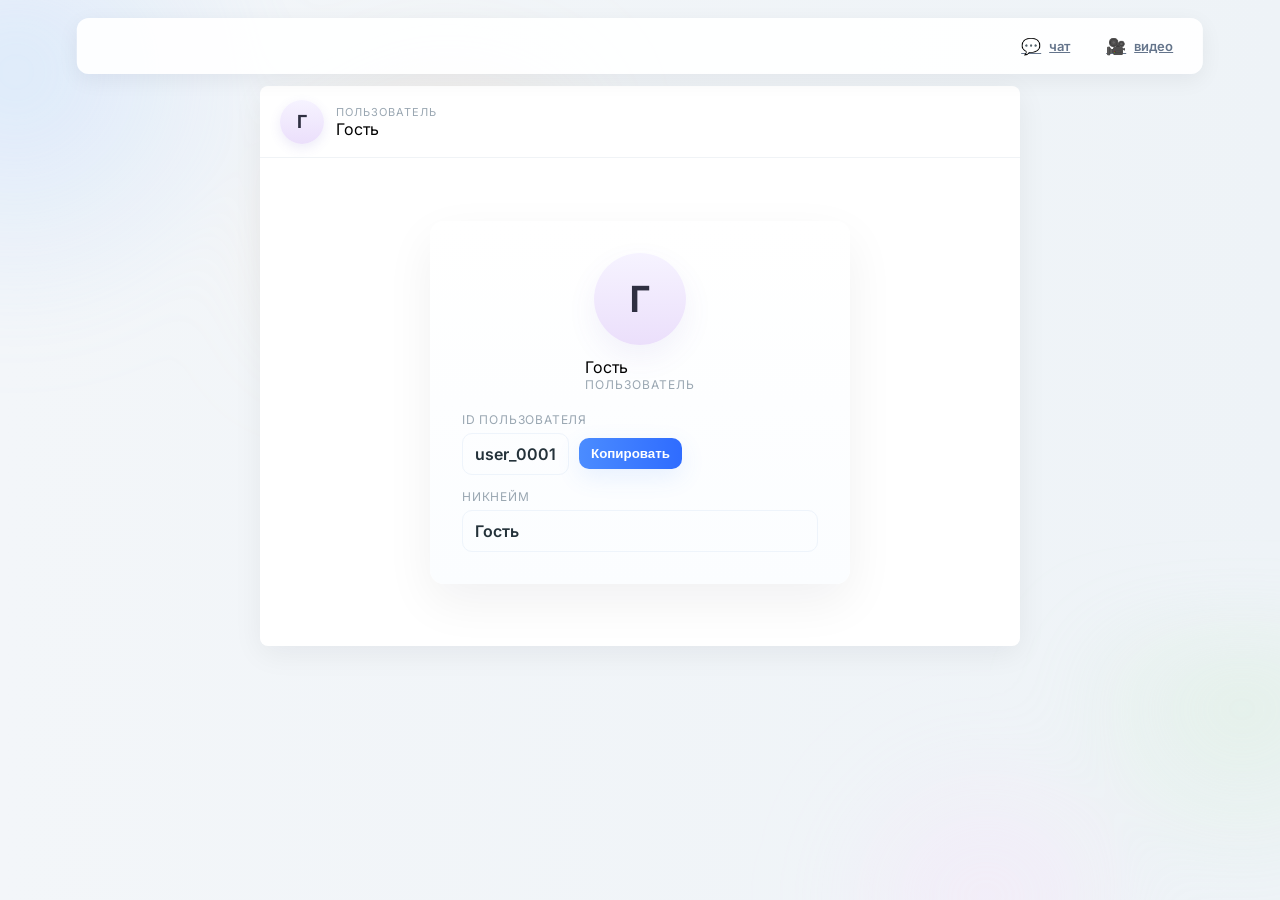
==== index.html @ e7edd452 "Update 21" ====
<!doctype html>
<html lang="ru">
<head>
	<meta charset="utf-8" />
	<meta name="viewport" content="width=device-width,initial-scale=1" />
	<title>Профиль — Гость</title>
	<link rel="preconnect" href="https://fonts.gstatic.com" crossorigin>
	<link href="https://fonts.googleapis.com/css2?family=Inter:wght@300;400;600;700&display=swap" rel="stylesheet">
	<link rel="stylesheet" href="style.css">
</head>
<body>
		<div class="site-top" role="navigation" aria-label="Верхняя панель">
			<div class="container">
				<nav class="nav-right">
					<a class="nav-item" href="/chat" role="button" tabindex="0"><span class="icon">💬</span>чат</a>
					<a class="nav-item" href="/videos" role="button" tabindex="0"><span class="icon">🎥</span>видео</a>
				</nav>
			</div>
		</div>

		<div class="bg-animated" aria-hidden="true"></div>
		<div class="page-overlay" aria-hidden="true"></div>

		<div class="app">
		<header class="topbar">
			<div class="left">
				<div class="avatar" aria-hidden="true"><span>Г</span></div>
				<div class="meta">
					<div class="role">ПОЛЬЗОВАТЕЛЬ</div>
					<div class="name1">Гость</div>
				</div>
			</div>
      
		</header>

		<main class="content">
			<section class="profile-card" role="region" aria-label="Профиль пользователя">
				<div class="avatar-lg" aria-hidden="true"><span>Г</span></div>
				<div class="profile-meta">
					<div class="name2">Гость</div>
					<div class="role">ПОЛЬЗОВАТЕЛЬ</div>
				</div>

				<div class="fields">
					<div class="field">
						<div class="label">ID пользователя</div>
						<div class="value-row">
							<div class="value" id="userId">user_0001</div>
							<button class="copy" id="copyId">Копировать</button>
						</div>
					</div>

					<div class="field">
						<div class="label">Никнейм</div>
						<div class="value" id="nick">Гость</div>
					</div>
				</div>
			</section>
		</main>
	</div>

	<script src="script.js"></script>
</body>
</html>
---- style.css ----
:root{
	--bg:#f3f6f9;
	--card:#ffffff;
	--muted:#9aa7b2;
	--accent:#4B8CFF;
	--purple-1:#F6F3FF;
	--purple-2:#EBDFFB;
}
*{box-sizing:border-box}
.html,body{height:100%;margin:0;font-family:Inter,system-ui,Segoe UI,Roboto,'Helvetica Neue',Arial}
body{background:linear-gradient(90deg,var(--bg),#eef3f7);display:flex;align-items:stretch;padding-top:86px}

/* Top floating site header (minimal, matches screenshot style) */
.site-top{position:fixed;left:50%;transform:translateX(-50%);top:18px;width:88%;max-width:1200px;height:56px;background:rgba(255,255,255,0.92);border-radius:12px;padding:8px 18px;box-shadow:0 6px 22px rgba(16,24,40,0.06);display:flex;align-items:center;z-index:30}
.site-top .container{width:100%;display:flex;justify-content:flex-end}
.nav-right{display:flex;align-items:center;gap:12px}
.nav-item{font-size:13px;color:#64748b;padding:8px 12px;border-radius:10px;text-transform:lowercase;font-weight:600;display:inline-flex;align-items:center;gap:8px;cursor:pointer;user-select:none;transition:transform 180ms ease,background-color 180ms ease,color 180ms ease}
.nav-item .icon{font-size:16px;line-height:1;display:inline-block;transform:translateY(0);transition:transform 240ms ease,color 240ms}
.nav-item:hover{background:rgba(75,140,255,0.06);color:#2f6cff}
.nav-item:hover .icon{transform:translateY(-3px)}
.nav-item.is-pressed{transform:scale(0.97)}

.nav-item:focus{outline:2px solid rgba(47,108,255,0.12);outline-offset:3px}

/* Animated decorative background */
.bg-animated{position:fixed;inset:0;z-index:0;pointer-events:none;overflow:hidden}
.page-overlay{position:fixed;inset:0;z-index:40;pointer-events:none;background:linear-gradient(135deg, rgba(75,140,255,0.12), rgba(123,97,255,0.08));backdrop-filter:blur(3px);opacity:0;transform:scale(1.02);transition:opacity 260ms ease,transform 260ms ease}
.page-overlay.show{opacity:1;transform:scale(1)}
.bg-animated::before,.bg-animated::after{content:"";position:absolute;filter:blur(40px) saturate(120%);opacity:0.28;mix-blend-mode:overlay}
.bg-animated::before{width:720px;height:420px;background:radial-gradient(circle at 20% 30%, #a6c8ff 0%, transparent 40%), radial-gradient(circle at 80% 70%, #ffd8b3 0%, transparent 35%);left:-10%;top:-6%;transform:translate3d(0,0,0);animation:drift1 28s linear infinite}
.bg-animated::after{width:640px;height:340px;background:radial-gradient(circle at 70% 20%, #cbe9c8 0%, transparent 35%), radial-gradient(circle at 30% 80%, #fbd8f8 0%, transparent 32%);right:-12%;bottom:-8%;transform:translate3d(0,0,0);animation:drift2 36s linear infinite}

@keyframes drift1{0%{transform:translate3d(0,0,0) rotate(0deg)}50%{transform:translate3d(30px,-18px,0) rotate(6deg)}100%{transform:translate3d(0,0,0) rotate(0deg)}}
@keyframes drift2{0%{transform:translate3d(0,0,0) rotate(0deg)}50%{transform:translate3d(-28px,22px,0) rotate(-6deg)}100%{transform:translate3d(0,0,0) rotate(0deg)}}

/* Ensure app content is above animated background */
.app{position:relative;z-index:2}
.app{width:760px;margin:auto;min-height:560px;background:var(--card);border-radius:8px;box-shadow:0 8px 30px rgba(16,24,40,0.06);overflow:hidden;display:flex;flex-direction:column;transition:opacity 260ms ease,transform 260ms ease}
.app.is-exiting{opacity:0;transform:translateY(10px) scale(0.98)}
body.is-transitioning .site-top{transform:translateX(-50%) translateY(-2px)}
.topbar{height:72px;padding:16px 20px;display:flex;align-items:center;justify-content:space-between;border-bottom:1px solid #f0f3f6}
.topbar .left{display:flex;align-items:center;gap:12px}
.avatar{width:44px;height:44px;border-radius:50%;background:linear-gradient(180deg,var(--purple-1),var(--purple-2));display:flex;align-items:center;justify-content:center;color:#2f2f41;font-weight:700;box-shadow:0 4px 12px rgba(107,90,196,0.12);transform:translateZ(0);animation:avatarPop 1600ms ease-in-out infinite}
.avatar span{font-size:18px}
.meta .role{font-size:11px;color:var(--muted);letter-spacing:1px}
.meta .name{font-size:16px;font-weight:600;color:#17202a}
.status{display:flex;align-items:center;gap:8px}
.status .dot{width:12px;height:12px;background:#8EE28E;border-radius:50%;box-shadow:0 0 0 0 rgba(142,226,142,0.35);animation:ping 2s infinite}
.status .text{font-size:13px;color:var(--muted);background:rgba(255,255,255,0.7);padding:6px 10px;border-radius:999px;border:1px solid rgba(120,170,255,0.06);font-weight:600;color:#4b5563}
.content{flex:1;display:flex;align-items:center;justify-content:center;position:relative;padding:28px}

/* Profile card */
.profile-card{width:420px;display:flex;flex-direction:column;align-items:center;gap:12px;padding:32px;border-radius:14px;background:linear-gradient(180deg,#fff,#fbfdff);box-shadow:0 18px 50px rgba(16,24,40,0.06);transform:translateZ(0);animation:fadeInUp 500ms ease both}
.avatar-lg{width:92px;height:92px;border-radius:50%;background:linear-gradient(180deg,var(--purple-1),var(--purple-2));display:flex;align-items:center;justify-content:center;color:#2f2f41;font-weight:700;box-shadow:0 12px 30px rgba(107,90,196,0.08);animation:avatarPop 1600ms ease-in-out infinite}
.avatar-lg span{font-size:36px}
.profile-meta .name{font-size:20px;font-weight:700;color:#17202a}
.profile-meta .role{font-size:12px;color:var(--muted);letter-spacing:1px}
.fields{width:100%;margin-top:8px;display:flex;flex-direction:column;gap:14px}
.field{display:flex;flex-direction:column;gap:6px}
.label{font-size:12px;color:var(--muted);text-transform:uppercase;letter-spacing:0.8px}
.value-row{display:flex;gap:10px;align-items:center}
.value{background:transparent;padding:10px 12px;border-radius:10px;border:1px solid #eef4fb;color:#24323a;font-weight:600}
.copy{padding:8px 12px;border-radius:10px;border:none;background:linear-gradient(90deg,var(--accent),#2f6cff);color:#fff;font-weight:600;cursor:pointer;box-shadow:0 8px 24px rgba(75,140,255,0.12);transition:transform 160ms ease}
.copy:active{transform:translateY(1px)}

/* remove old ephemeral rule if exists */
.ephemeral{display:none}

/* Animations */
@keyframes floaty{0%{transform:translateY(0)}50%{transform:translateY(-8px)}100%{transform:translateY(0)}}
@keyframes avatarPop{0%{transform:scale(1)}50%{transform:scale(1.03)}100%{transform:scale(1)}}
@keyframes ping{0%{box-shadow:0 0 0 0 rgba(142,226,142,0.35)}70%{box-shadow:0 0 0 10px rgba(142,226,142,0)}100%{box-shadow:0 0 0 0 rgba(142,226,142,0)}}
@keyframes fadeInUp{0%{opacity:0;transform:translateY(10px)}100%{opacity:1;transform:translateY(0)}}

/* Responsive small */
@media (max-width:820px){
	.app{width:94%;min-height:520px}
}
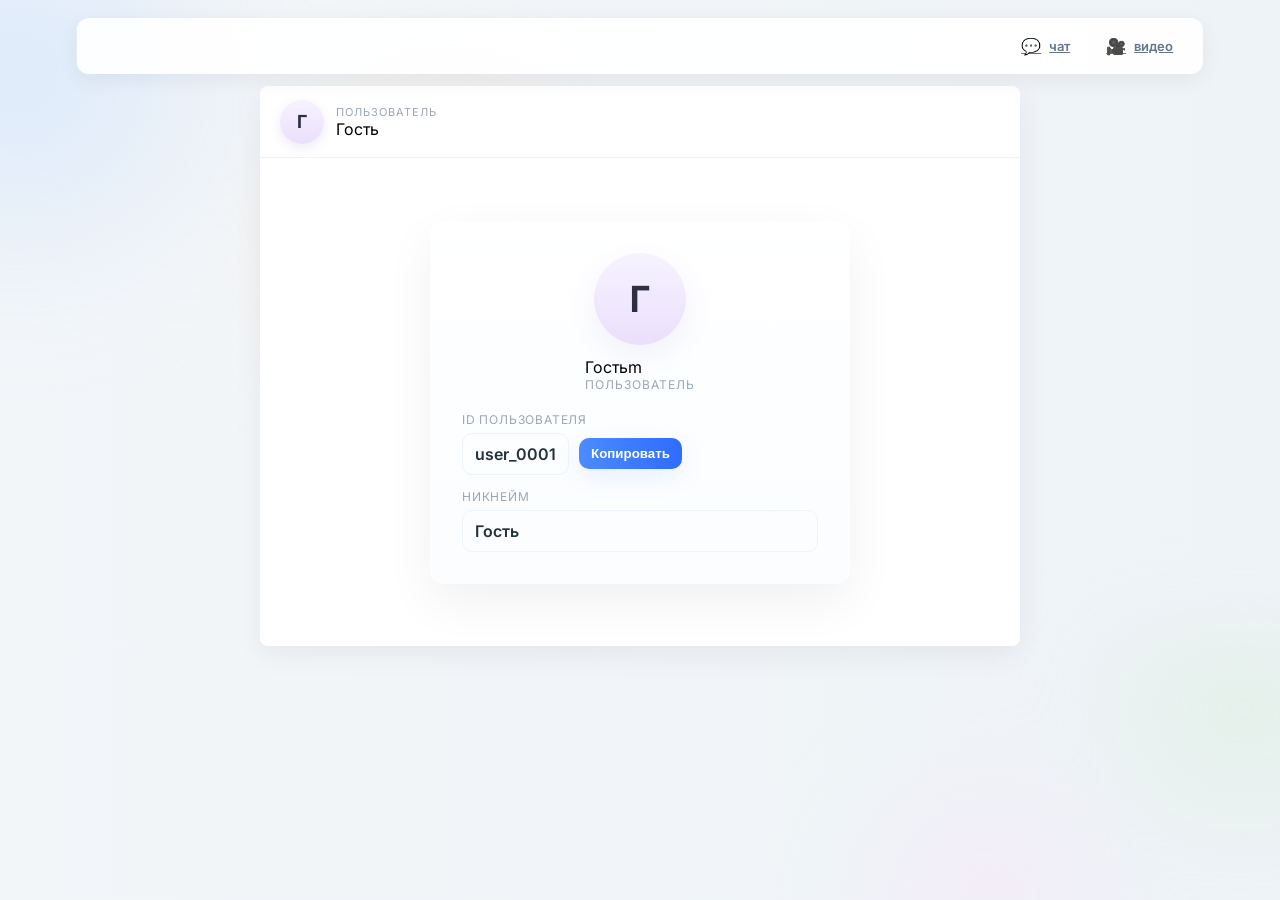
==== commit ce1ec641: "Update 24" ====
--- a/index.html
+++ b/index.html
@@ -37,7 +37,7 @@
 			<section class="profile-card" role="region" aria-label="Профиль пользователя">
 				<div class="avatar-lg" aria-hidden="true"><span>Г</span></div>
 				<div class="profile-meta">
-					<div class="name2">Гость</div>
+					<div class="name2">Гостьm</div>
 					<div class="role">ПОЛЬЗОВАТЕЛЬ</div>
 				</div>
 
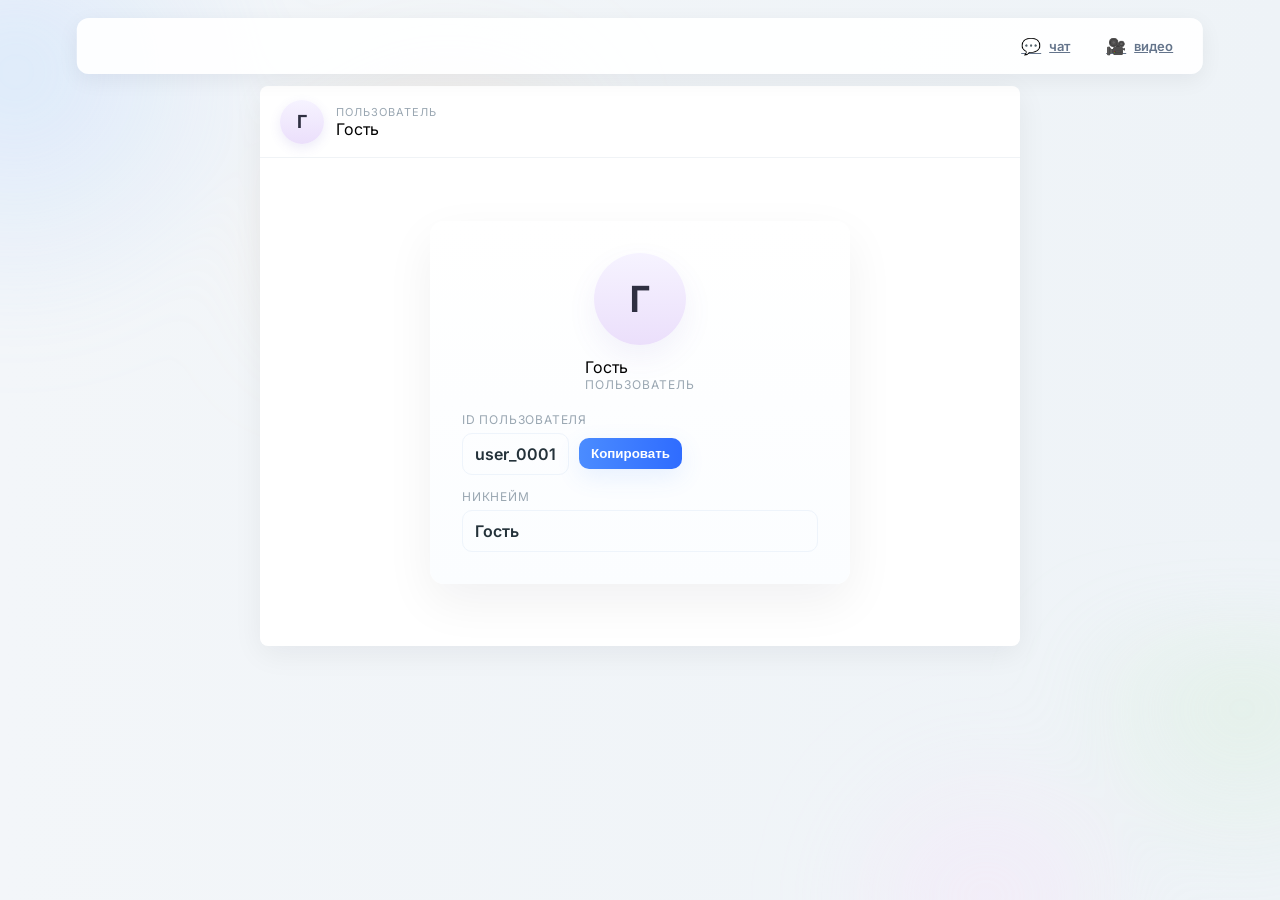
==== commit 61fffc62: "Update 27" ====
--- a/index.html
+++ b/index.html
@@ -37,7 +37,7 @@
 			<section class="profile-card" role="region" aria-label="Профиль пользователя">
 				<div class="avatar-lg" aria-hidden="true"><span>Г</span></div>
 				<div class="profile-meta">
-					<div class="name2">Гостьm</div>
+					<div class="name2">Гость</div>
 					<div class="role">ПОЛЬЗОВАТЕЛЬ</div>
 				</div>
 
